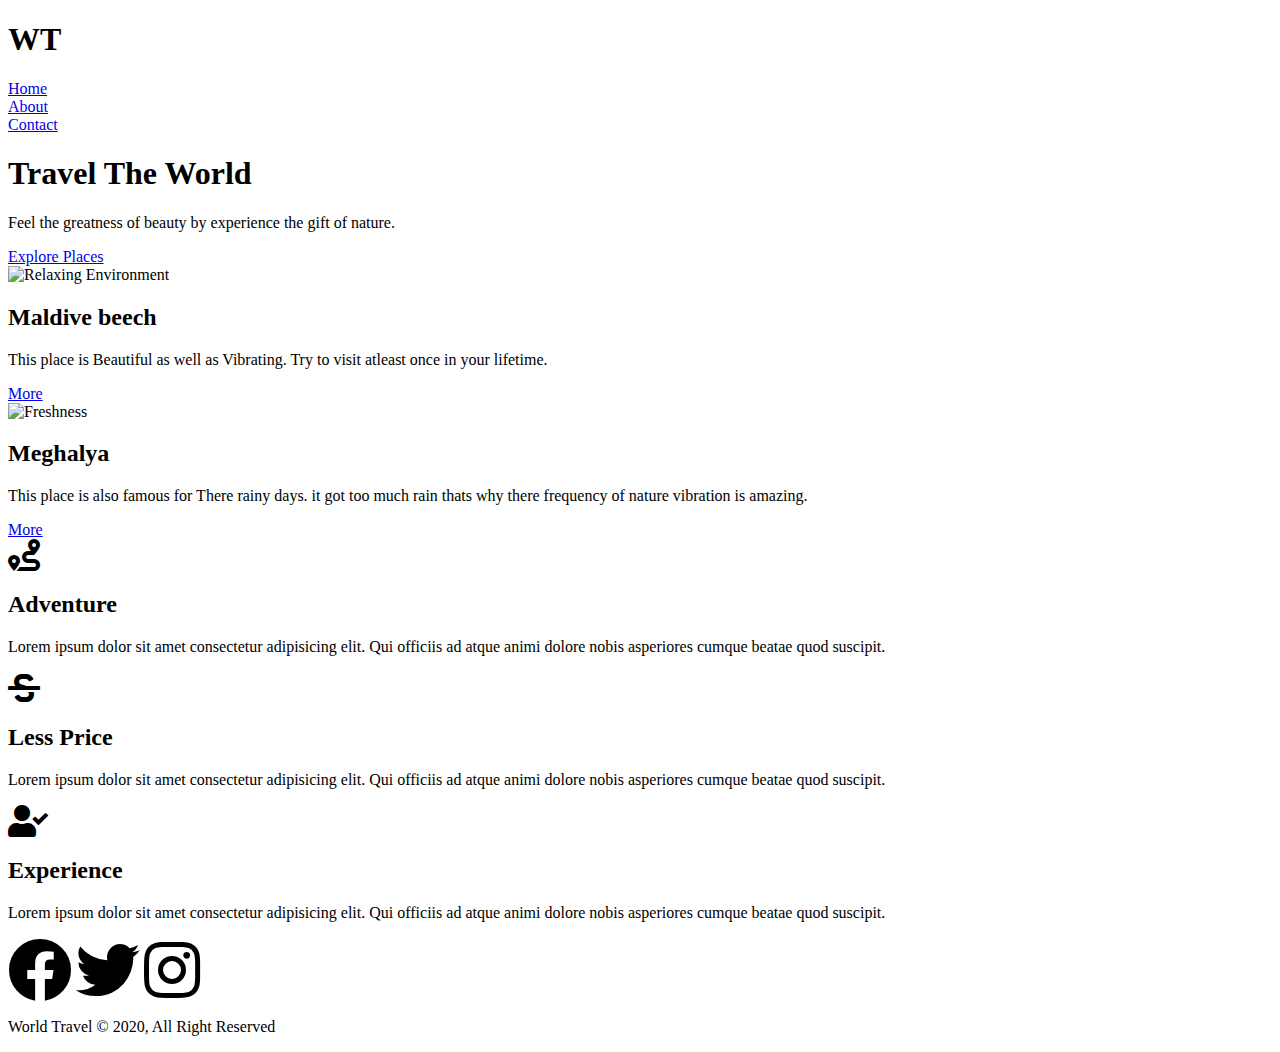
==== index.html @ efcb1f39 "Add files via upload" ====
<!DOCTYPE html>
<html lang="en">
<head>
    <meta charset="UTF-8">
    <meta http-equiv="X-UA-Compatible" content="IE=edge">
    <meta name="viewport" content="width=device-width, initial-scale=1.0">
    <link rel="stylesheet" href="./CSS/style.css">
    <!-- <script src="https://kit.fontawesome.com/043259b649.js" crossorigin="anonymous"></script> -->
    <link rel="stylesheet" href="https://cdnjs.cloudflare.com/ajax/libs/font-awesome/5.15.4/css/all.min.css" integrity="sha512-1ycn6IcaQQ40/MKBW2W4Rhis/DbILU74C1vSrLJxCq57o941Ym01SwNsOMqvEBFlcgUa6xLiPY/NS5R+E6ztJQ==" crossorigin="anonymous" referrerpolicy="no-referrer" />
    <title>TRAVEL WEBSITE | WELCOME</title>
</head>
<body>
    <header class="header">
        <nav class="navbar">
            <div class="container">

                <h1 class="logo lg-heading text-light">WT</h1>
                <ul class="nav-items"></ul>
                    <li class="nav-item"><a href="./index.html">Home</a></li>
                    <li class="nav-item"><a href="./about.html">About</a></li>
                    <li class="nav-item"><a href="./contact.html">Contact</a></li>
            </div>
        </nav>
        <div class="header-content">
            <h1 class="lg-heading text-light">Travel The World</h1>
            <p class="text-light">Feel the greatness of beauty by experience the gift of nature.</p>
            <a href="#explore-places" class="btn btn-primary text-red">Explore Places</a>
        </div>
    </header>

    <section class="showcase" id="explore-places">
        <div class="container">

            <div class="row row1">
                 <div class="img-box">
                    <img src="./img/maldives-3220702_1920.jpg" alt="Relaxing Environment">
                 </div>
                 <div class="text-box">
                    <h2 class="text-black">Maldive beech</h2>
                    <p class="text-gray">This place is Beautiful as well as Vibrating. Try to visit atleast once in your lifetime.</p>
                    <a href="./about.html" class="btn btn-secondary ">More</a>
                 </div>
            </div>
            <div class="row row2">
                 <div class="img-box">
                    <img src="./img/rain-1869119_1920.jpg" alt="Freshness ">
                 </div>
                 <div class="text-box">
                    <h2 class="text-black" > Meghalya </h2>
                    <p class="text-gray">This place is  also famous for There rainy days. it got too much rain thats why there frequency of nature vibration is amazing.  </p>
                    <a href="./about.html" class="btn btn-secondary ">More</a>
                 </div>
                
            </div>
        </div>
    </section>
    <section class="features">
        <div class="container">
            <div class="box-wrapper">
                <div class="box box-1">
                    <i class="fas fa-route fa-2x text-red "></i>
                  <h2 class="md-heading">Adventure</h2>
                    <p>Lorem ipsum dolor sit amet consectetur adipisicing elit. Qui officiis ad atque animi dolore nobis asperiores cumque beatae quod suscipit.</p>
                </div>
                <div class="box box-2">
                    <i class="fas fa-strikethrough fa-2x"></i>
                  <h2 class="md-heading">Less Price</h2>
                    <p>Lorem ipsum dolor sit amet consectetur adipisicing elit. Qui officiis ad atque animi dolore nobis asperiores cumque beatae quod suscipit.</p> 
                </div>
                <div class="box box-3">
                    <i class="fas fa-user-check fa-2x text-red "></i>
                   <h2 class="md-heading">Experience</h2>
                   <p>Lorem ipsum dolor sit amet consectetur adipisicing elit. Qui officiis ad atque animi dolore nobis asperiores cumque beatae quod suscipit.</p>
                </div>
            </div>
        </div>
        
            
       
    </section>
    <footer class="footer">
       <div class="social-media-links">
        <i class="fab fa-facebook fa-4x"></i>
        <i class="fab fa-twitter fa-4x"></i>
        <i class="fab fa-instagram fa-4x"></i>

       </div>

       <p>World Travel &copy; 2020, All Right Reserved</p>

       
        

    </footer>
</body>
</html>
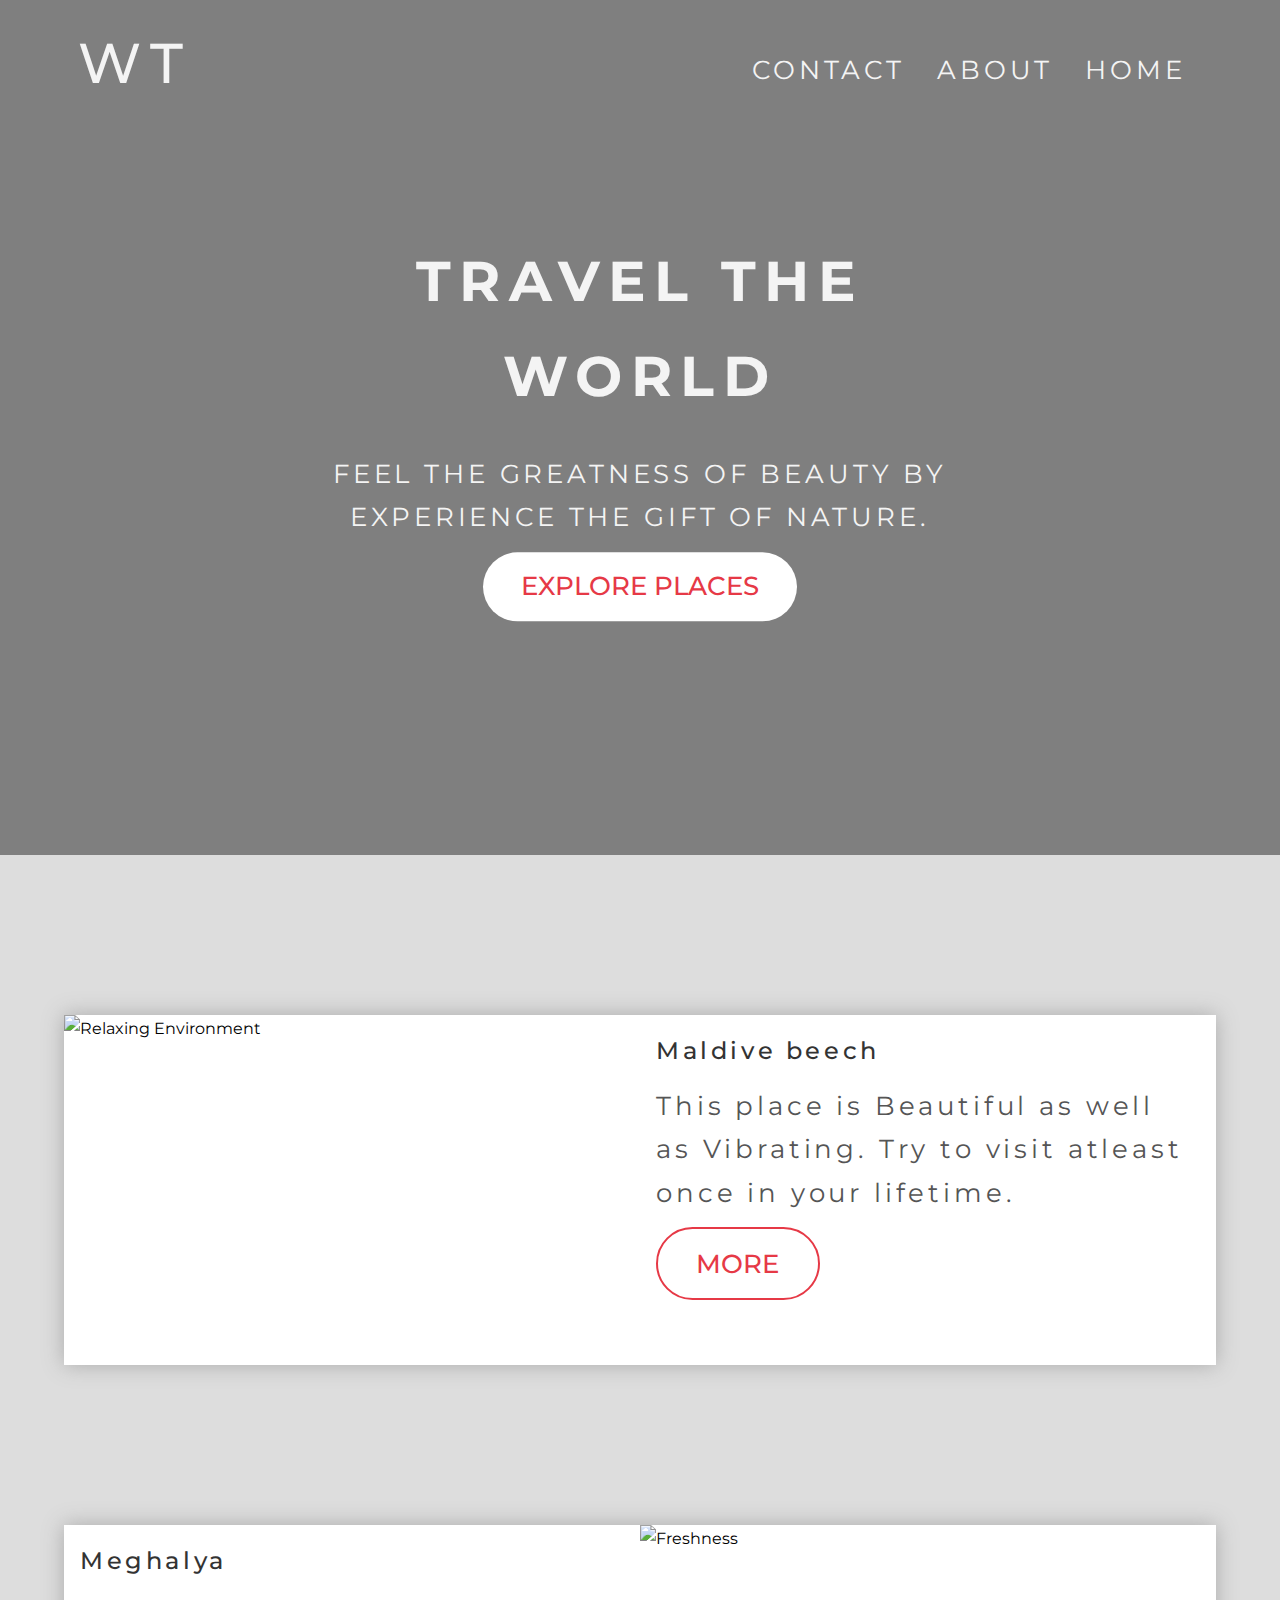
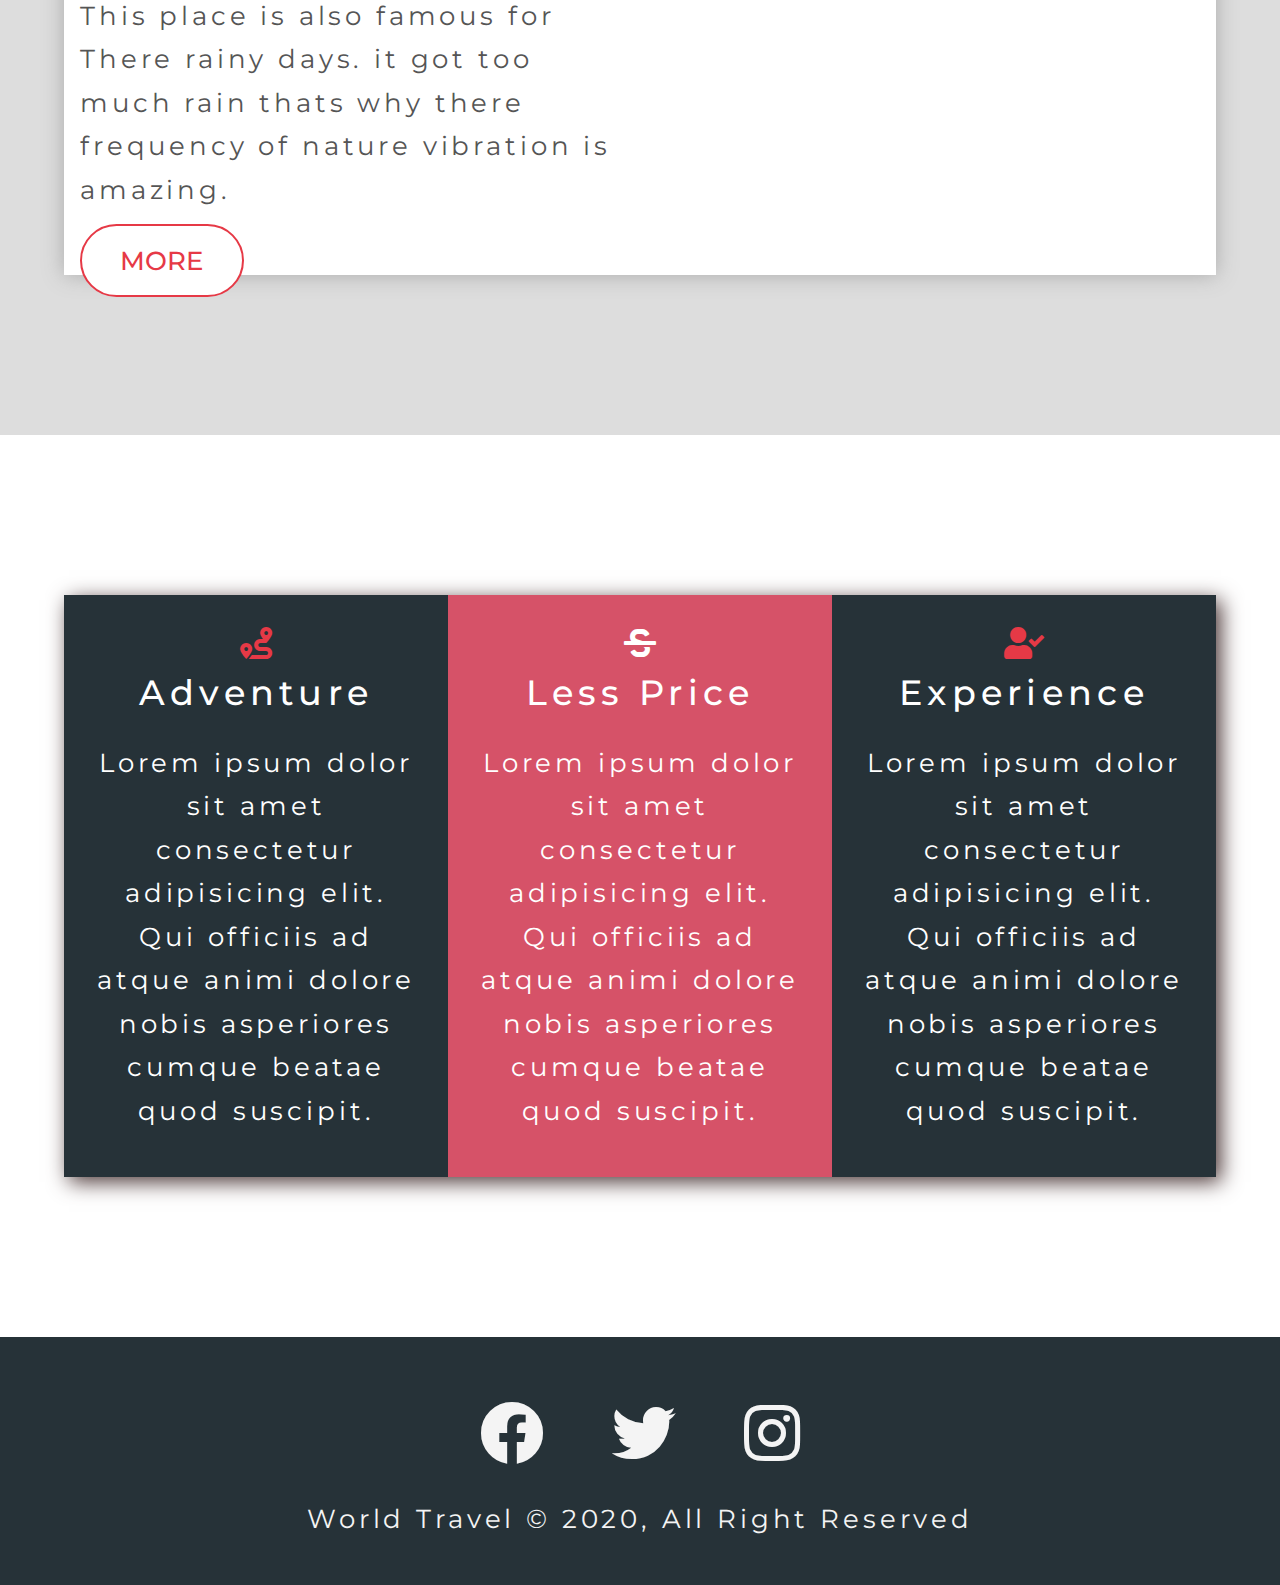
==== commit faa242ad: "Update index.html" ====
--- a/index.html
+++ b/index.html
@@ -4,7 +4,7 @@
     <meta charset="UTF-8">
     <meta http-equiv="X-UA-Compatible" content="IE=edge">
     <meta name="viewport" content="width=device-width, initial-scale=1.0">
-    <link rel="stylesheet" href="./CSS/style.css">
+    <link rel="stylesheet" href="style.css">
     <!-- <script src="https://kit.fontawesome.com/043259b649.js" crossorigin="anonymous"></script> -->
     <link rel="stylesheet" href="https://cdnjs.cloudflare.com/ajax/libs/font-awesome/5.15.4/css/all.min.css" integrity="sha512-1ycn6IcaQQ40/MKBW2W4Rhis/DbILU74C1vSrLJxCq57o941Ym01SwNsOMqvEBFlcgUa6xLiPY/NS5R+E6ztJQ==" crossorigin="anonymous" referrerpolicy="no-referrer" />
     <title>TRAVEL WEBSITE | WELCOME</title>
@@ -93,4 +93,4 @@
 
     </footer>
 </body>
-</html>+</html>
--- a/style.css
+++ b/style.css
@@ -0,0 +1,414 @@
+@import url('https://fonts.googleapis.com/css2?family=Montserrat:wght@200;400;500;700&display=swap');
+
+*{
+    margin: 0;
+    padding: 0;
+    box-sizing: border-box;
+}
+/* #############html elemenrt styling############# */
+html{
+    font: 62.5;
+}
+body{
+    font-family: 'Montserrat', sans-serif;
+    line-height: 1.7;
+}
+
+ul li{
+    list-style: none;
+}
+a{
+    font-size: 1.6rem;
+    text-decoration: none;
+}
+p, li{
+    font-size: 1.6rem;
+    margin-bottom: 0.5em;
+    letter-spacing: 0.15em;
+}
+
+h1, h2, h3{
+    margin-bottom: 0.5em;
+    letter-spacing: 0.15em;
+    font-weight: 500;
+}
+
+/* ############utility class############## */
+.container{
+    max-width: 1200px;
+    width: 90%;
+    margin: 0 auto;
+}
+.lg-heading{
+    font-size: 3.5rem;
+}
+.md-heading{
+    font-size: 2.2rem;
+}
+.text-red{
+    color: #e63946;
+}
+.text-light{
+    color: #f4f4f4;
+}
+.text-black{
+    color: #333;
+}
+.text-gray{
+    color: #555;
+}
+.bg-dark{
+    background-color: #263238;
+}
+.btn{
+    display: inline-block;
+    padding: 0.5em 1.5em;
+    font-weight: 500;
+    text-transform: uppercase;
+    margin: o.5em;
+}
+.btn-primary{
+    background-color: #fff;
+    border-radius: 100px;
+}
+.btn-primary:hover{
+    background-color:#ddd;
+}
+.btn-secondary{
+    border: 2px solid #e63946;
+    border-radius: 1.5em;
+    color: #e63946;
+    background-color: #fff;
+}
+.btn-secondary:hover{
+    background-color: #ddd;
+}
+/* ####################header styling########### */
+.header{
+    position: relative;
+    height: 95vh;
+    background: linear-gradient(rgba(0,0,0,0.5),rgba(0,0,0,0.5)),url('../img/mckenzie-river-5129717_1920.jpg');
+    background-position: center;
+    background-size: cover;
+    background-repeat: no-repeat;
+}
+
+.navbar{
+   
+    padding: 1rem;
+}
+
+
+ .navbar .logo{
+     float: left;
+     padding-right: 40%;
+}
+ .navbar .nav-item{
+    float: right;
+    margin-top: 1rem;
+}
+
+ .navbar .nav-item{
+    display: inline-block;
+    padding: 1rem;
+    text-transform: uppercase;
+}
+.navbar a:link,
+.navbar a:visited{
+    color: #f4f4f4;
+}
+.navbar a{
+    padding-bottom: 0.3rem;
+}
+
+.navbar a:hover{
+    border-bottom: 1px solid #fff;
+}
+.navbar::after{
+    content: '';
+    display: block;
+    clear: both;
+}
+/* ######################## header content styling ############### */
+.header-content{
+    position: absolute;
+    text-align: center;
+    
+    top: 50%;
+    left: 50%;
+    transform: translate(-50%, -50%);
+    background: linear-gradient(rgba(0,0,0,0.2), regba(0,0,0,0.2));
+}
+.header-content h1{
+      text-transform: uppercase;
+      font-weight: 700;
+}
+.header-content p{
+    text-transform: uppercase;
+}
+
+/* ################# showcase section styling ################## */
+.showcase{
+    background: #ddd;
+    padding: 10rem 0;
+}
+.row{
+    height: 350px;
+  
+    background-color: #fff;
+    box-shadow: 0px 0px 20px 0px #aaa;
+}
+.row1{
+    margin-bottom: 10rem;
+}
+.row1 .img-box, .row2 .text-box{
+    float: left;
+    width: 50%;
+    
+}
+.row2 .img-box, .row1 .text-box{
+    float: right;
+    width: 50%;
+}
+.row .img-box{
+    
+    height: 100%;
+
+}
+.row .text-box{
+ 
+    padding: 1rem;
+   
+
+}
+.row .img-box img{
+    display: inline-block;
+    width: 100%;
+    height: 100%;
+    object-fit: cover;
+}
+.row:after{
+    content: '';
+    display: block;
+    clear: both;
+}
+/* ################ FEATURE SECTION ################### */
+.features{
+    padding: 10rem 0;
+}
+.box-wrapper{
+  box-shadow: 5px 5px 20px 0px rgb(75, 54, 54);
+}
+.box{
+    width: 33.33333%;
+    float: left;
+   
+    padding: 2rem;
+    text-align: center;
+}
+.box-1, .box-3{
+    background-color: #263238;
+    color: #fff;
+}
+.box-2{
+    background-color: rgb(214, 82, 104);
+    color: #fff;
+}
+.box-wrapper::after{
+    content: '';
+    display: block;
+    clear: both;
+}
+/* ############## footer styling ############### */
+.footer{
+    background-color: #263238;
+    color: #f4f4f4;
+    padding: 2rem;
+    text-align: center;
+}
+.social-media-links i{
+    margin: 2rem;
+}
+/* ################ABOUT PAGE STYLING ############## */
+.about{
+    padding: 3rem 0;
+}
+/* .about-heading{
+    
+    border-bottom: 6px solid #a63946;
+
+} */
+.about-heading::after{
+    content: '';
+    display: block;
+    border: 3px solid #e63946;
+    width: 100%;
+}
+/* ############### about-wrapper styling ########## */
+.about-wrapper{
+    
+    text-align: center;
+    margin-top: 2rem;
+}
+.about-wrapper .left{
+     float: left;
+     width: 50%;
+}
+.about-wrapper .right{
+    float: right;
+    width: 50%;
+}
+.about-wrapper::after{
+    content: '';
+    display: block;
+    clear: both;
+}
+.about-wrapper li::before{
+    content: '\2713';
+    color: rgb(201, 60, 60);
+    font-weight: bold;
+    padding-right: 1rem;
+}
+/* ############# count styling ############## */
+.counts{
+    margin-top: 3rem;
+   
+}
+.count-item{
+    
+    width: 25%;
+    float: left;
+    text-align: center;
+}
+.counts::after{
+
+    content: '';
+    display: block;
+    clear: both;
+}
+.count-item span{
+    font-size: 3rem;
+    font-weight: 700;
+    color: #e63946;
+}
+.count-item p{
+    font-weight: 700;
+    color: #555;
+    font-size: 1.8rem;
+}
+/* ################### banner styling ################ */
+.cta-banner{
+    background-color: rgb(214, 82, 104);
+    color: #f4f4f4;
+    padding: 1rem;
+    box-shadow: 5px 5px 10px rgba(0, 0, 0, 0.5);
+    margin-top: 3rem;
+}
+.cta-banner-left{
+    width: 60%;
+    float: left;
+}
+.cta-banner-right{
+    width: 40%;
+    float: right;
+    text-align: right;
+
+}
+.cta-line{
+    font-weight: 700;
+    font-size: 2rem;
+    margin-top: 1.6rem;
+}
+.btn-cta{
+    text-align: center;
+    display: inline-block;
+    font-weight: 700;
+    font-size: 3rem;
+    text-transform: uppercase;
+    border: 4px solid white;
+    padding: 0.2em 0.5em;
+    color: #f4f4f4;
+    
+}
+.cta-banner::after{
+    content: '';
+    display: block;
+    clear: both;
+}
+/* ########### contact form ############# */
+.contact-form{
+    padding: 5rem 0;
+    font-size: 1rem;
+    background: #f7f7f7;
+}
+
+.form-wrapper::after{
+    content: '';
+    display: block;
+    clear: both;
+}
+.form-wrapper .company-address{
+    height: 760px;
+    border: 4px dotted green;
+    width: 49%;
+    float: left;
+}
+.form-wrapper .company-address i{
+    display: inline-block;
+    margin-right: 1rem;
+}
+.form-wrapper .company-address h2{
+    display: inline-block;
+    text-transform: uppercase;
+}
+.form-wrapper .address-group{
+    margin-bottom: 2rem;
+}
+
+/* ################ form styling ############### */
+
+.form-wrapper .form{
+    height: 760px;
+    font-size: 1.5rem;
+    background: #fff;
+  
+    width: 49%;
+    float: right;
+}
+.form h1::after{
+    content: '';
+    display: block;
+    border: 2px solid #e63946;
+    width: 100%;
+}
+.form-wrapper .form label{
+    display: block;
+}
+.form-wrapper .form-input{
+    padding: 0.5rem;
+    width: 100%;
+}
+.form-wrapper .form .form-group{
+    margin-bottom: 1.2rem;
+}
+.form-wrapper .form label::after{
+    content: '';
+    color: #e63946;
+}
+.form-wrapper .form .textarea{
+    width: 100%;
+    height: 300px;
+    padding: 1rem;
+}
+.form-btn{
+    display: block;
+    margin: 0 auto;
+    padding: 0.5em 3em;
+    font-size: 1.8rem;
+    text-transform: uppercase;
+    background: #e63946;
+    color: #fff;
+    outline: none;
+    border: none;
+    cursor: pointer;
+}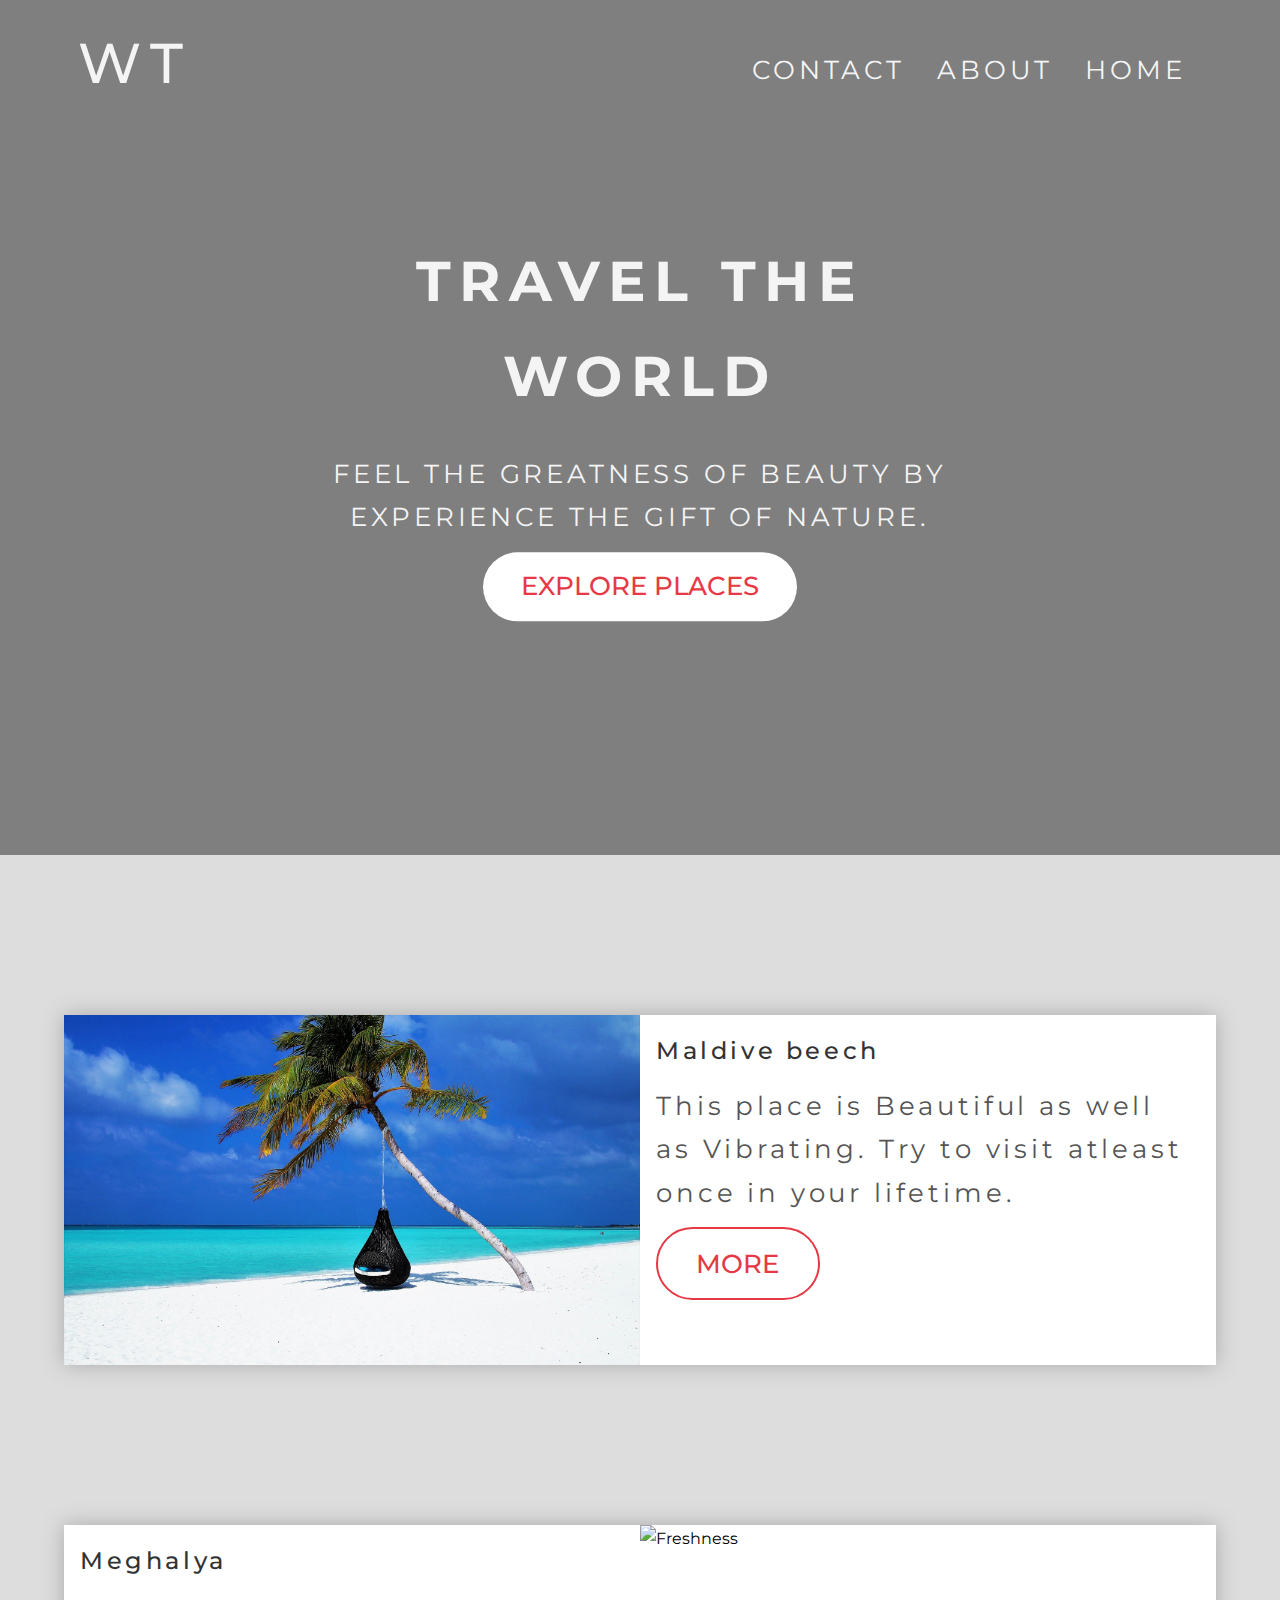
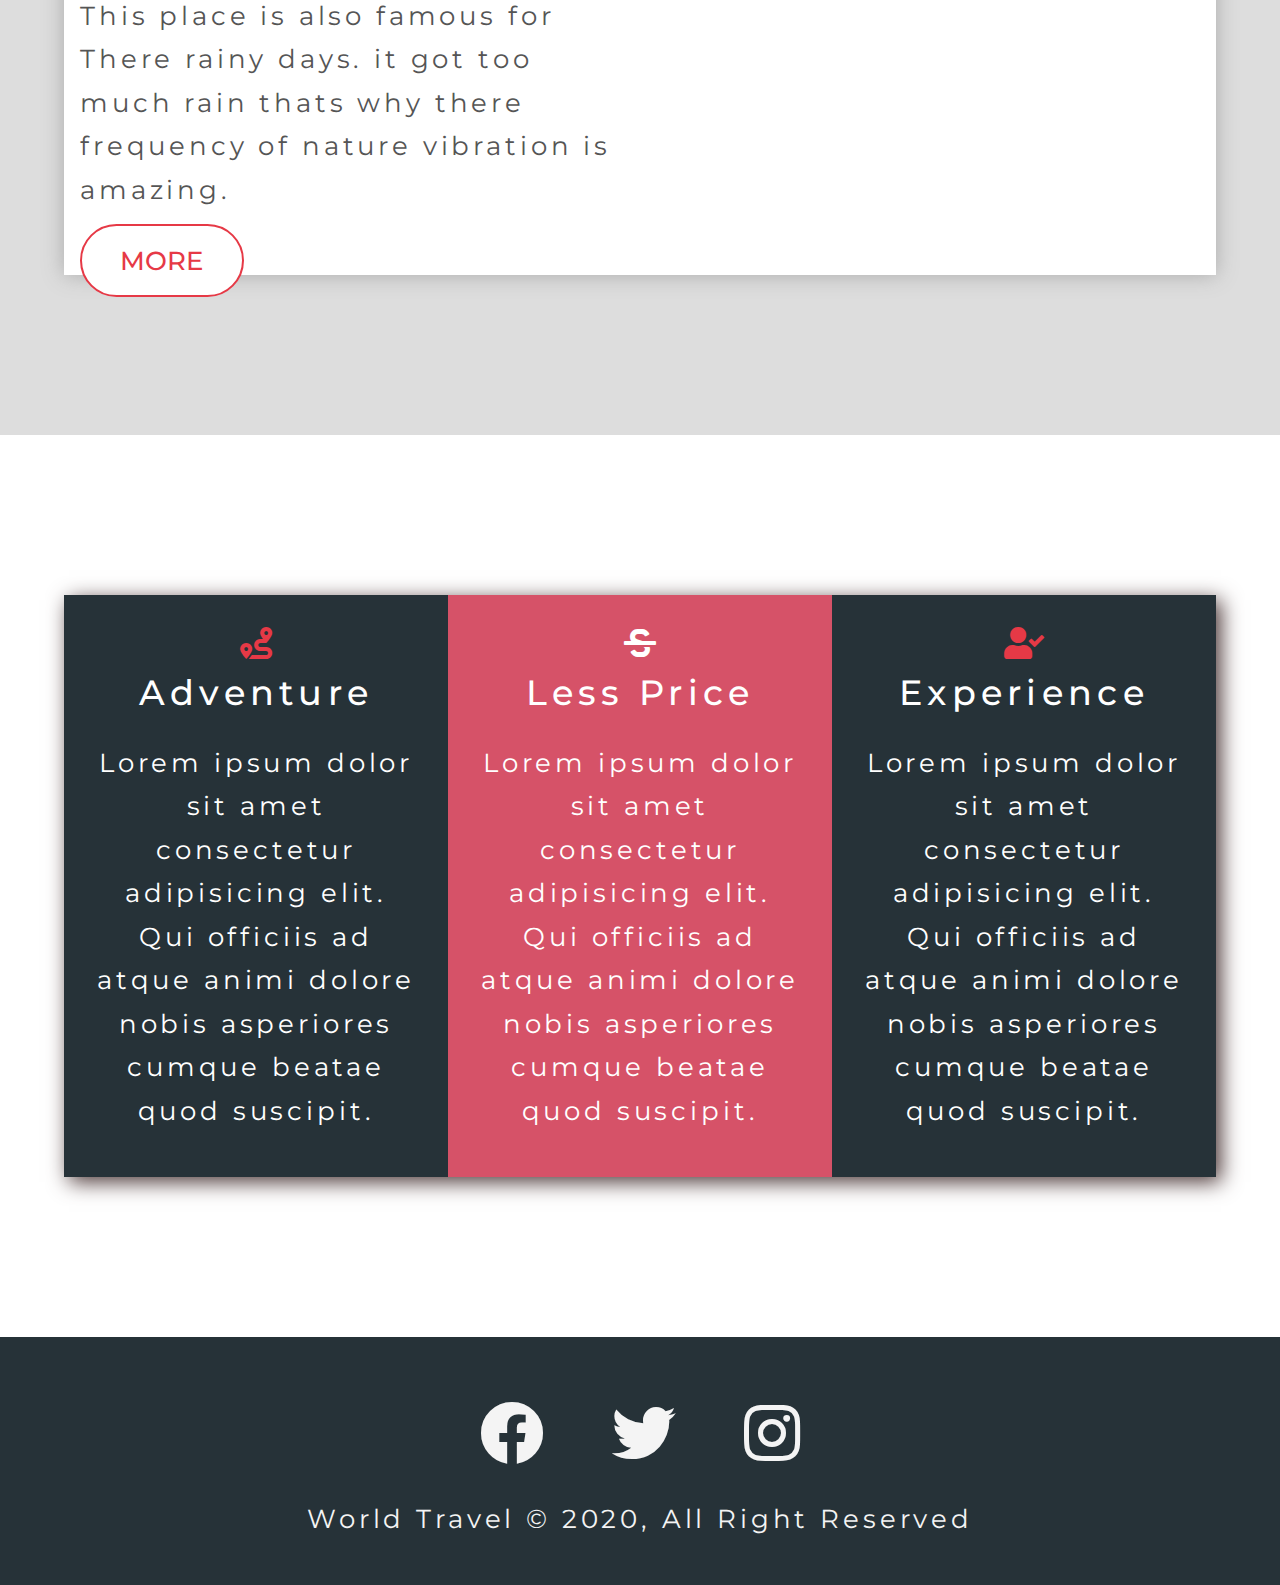
==== commit 6f4caa3b: "Update index.html" ====
--- a/index.html
+++ b/index.html
@@ -33,7 +33,7 @@
 
             <div class="row row1">
                  <div class="img-box">
-                    <img src="./img/maldives-3220702_1920.jpg" alt="Relaxing Environment">
+                    <img src="maldives-3220702_1920.jpg" alt="Relaxing Environment">
                  </div>
                  <div class="text-box">
                     <h2 class="text-black">Maldive beech</h2>
@@ -43,7 +43,7 @@
             </div>
             <div class="row row2">
                  <div class="img-box">
-                    <img src="./img/rain-1869119_1920.jpg" alt="Freshness ">
+                    <img src="img/rain-1869119_1920.jpg" alt="Freshness ">
                  </div>
                  <div class="text-box">
                     <h2 class="text-black" > Meghalya </h2>
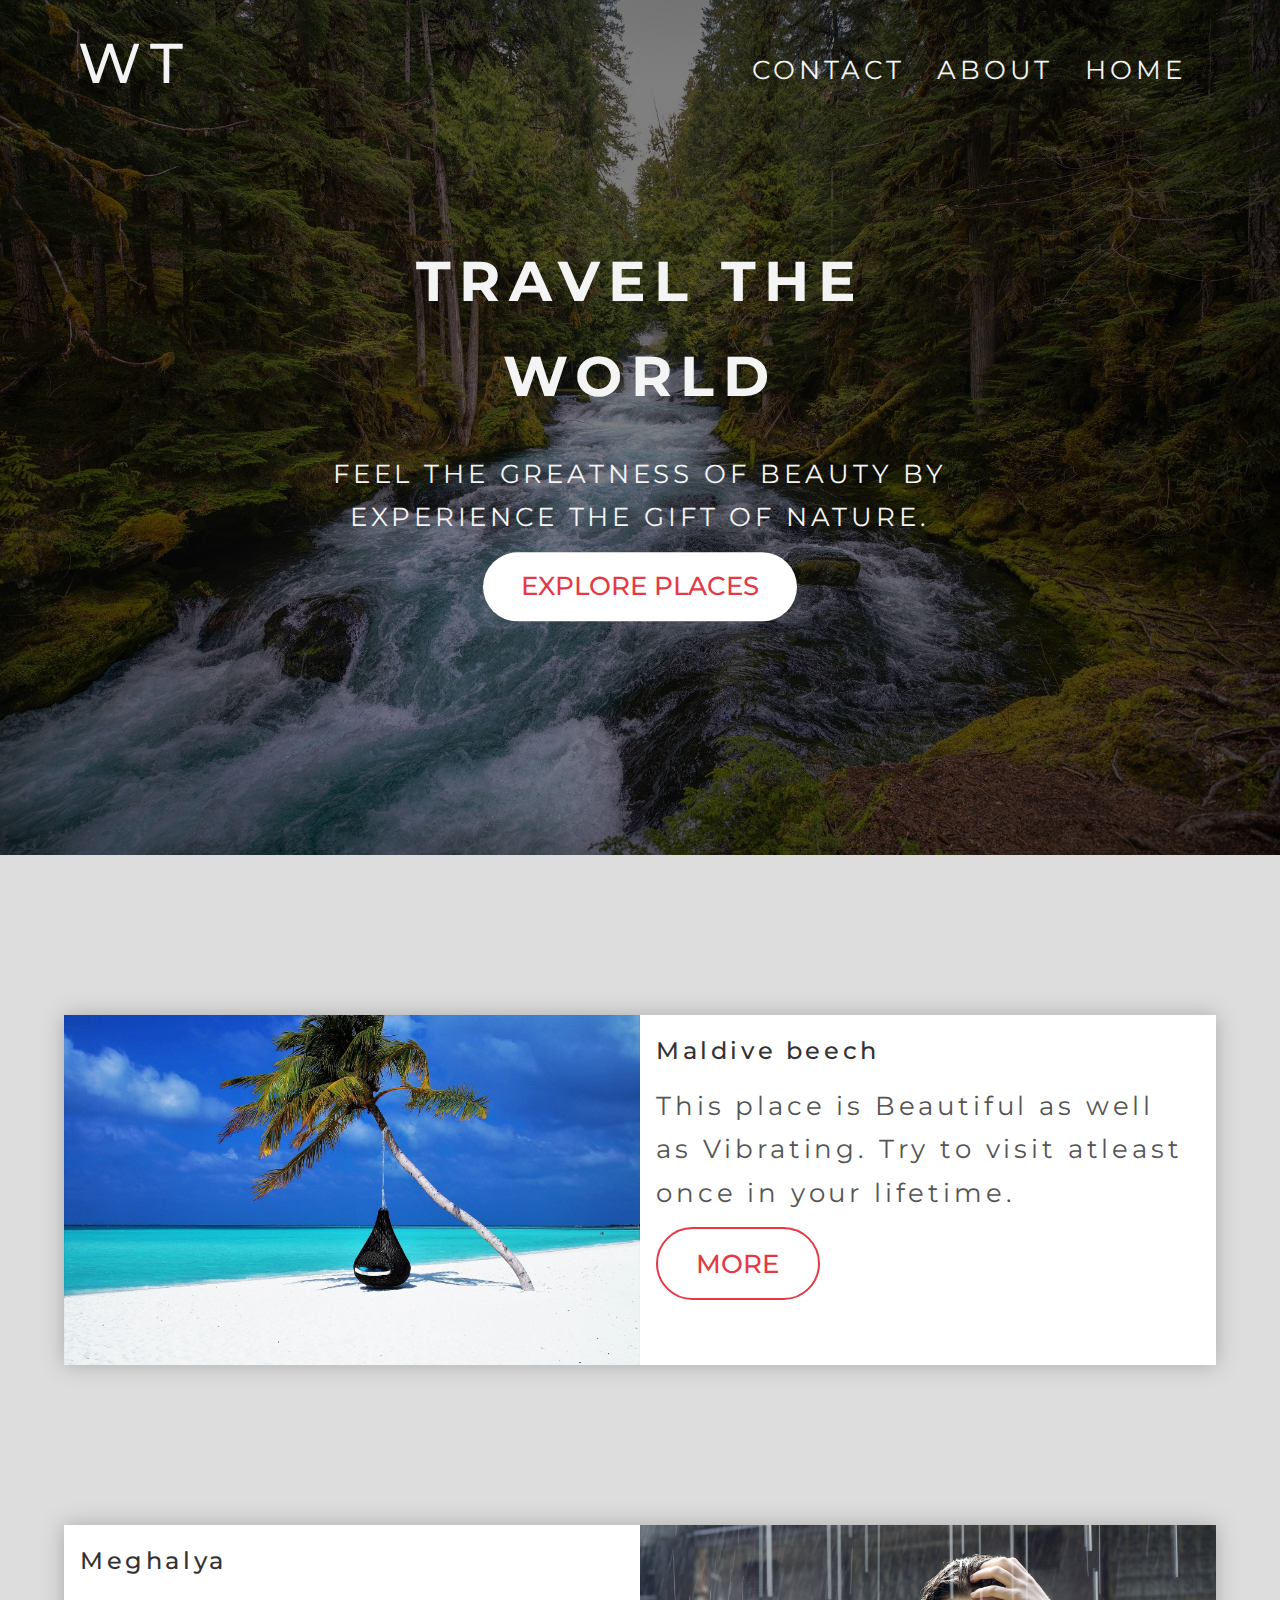
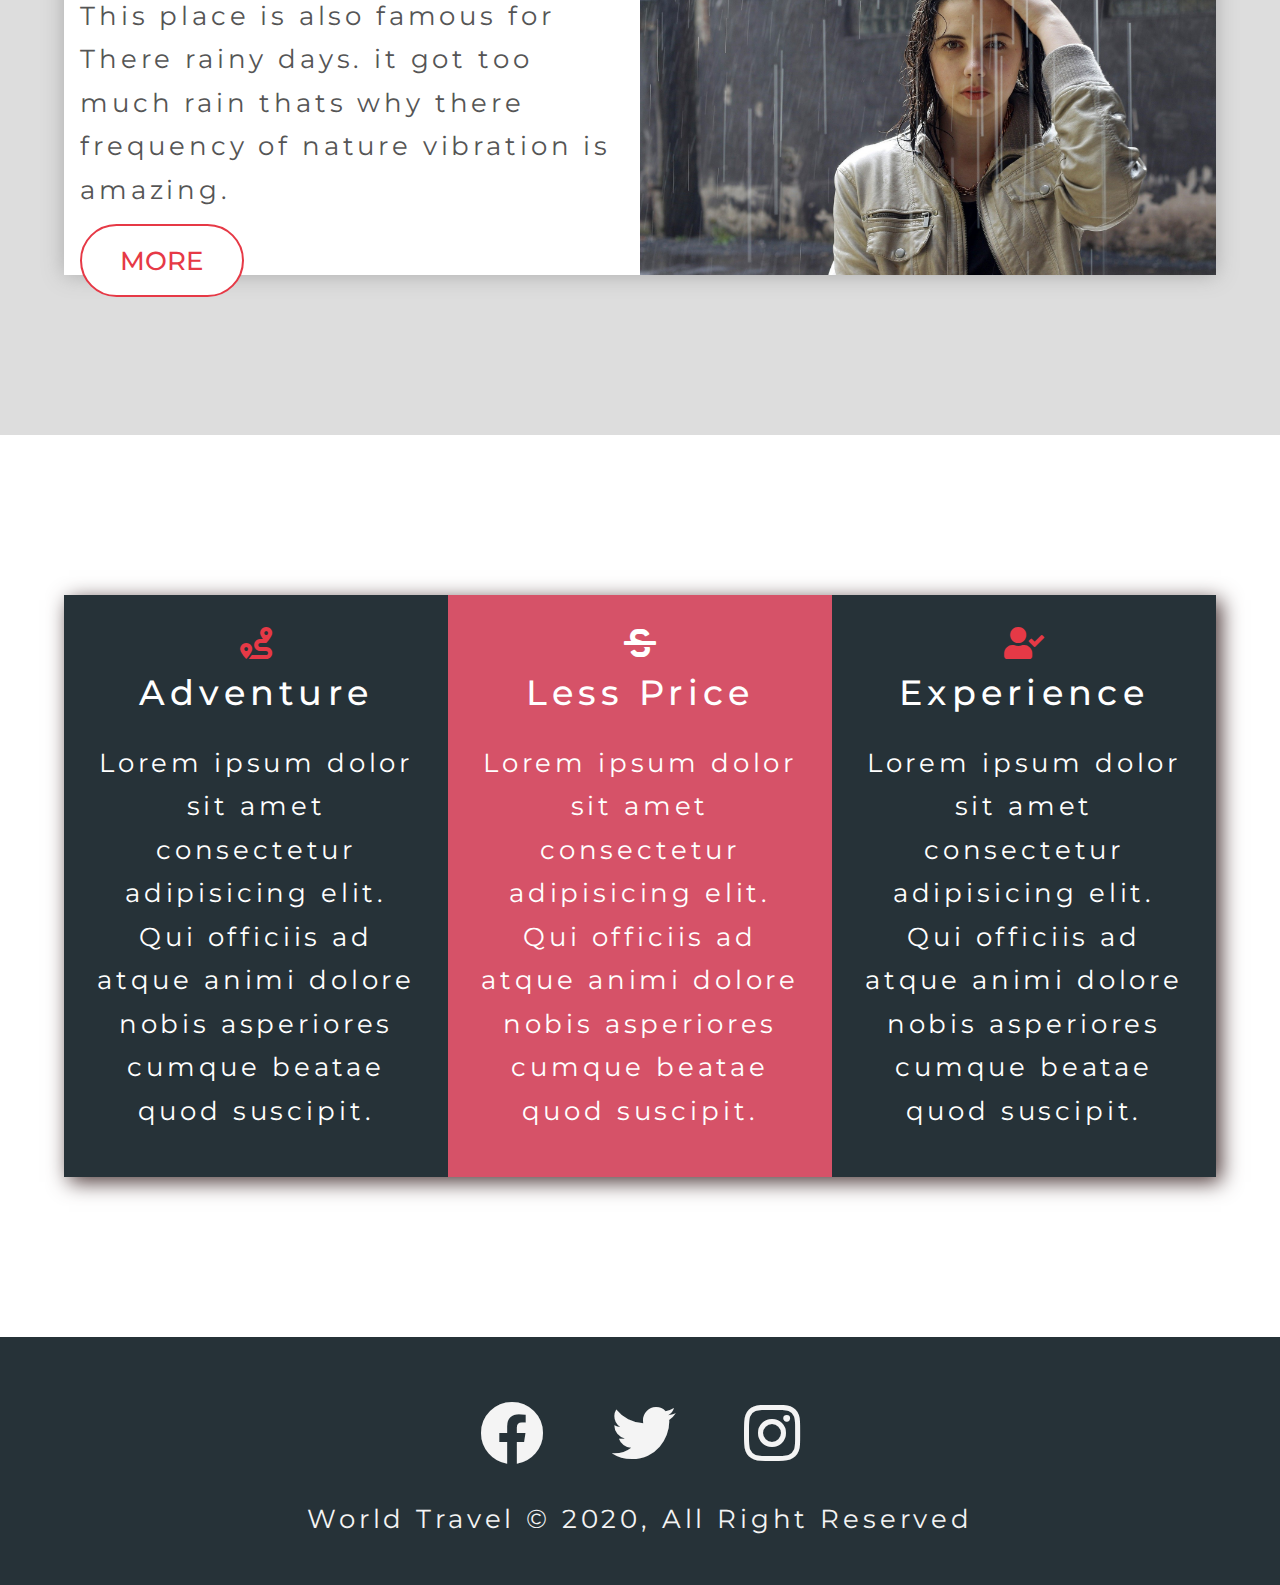
==== commit d0be757a: "Update index.html" ====
--- a/index.html
+++ b/index.html
@@ -43,7 +43,7 @@
             </div>
             <div class="row row2">
                  <div class="img-box">
-                    <img src="img/rain-1869119_1920.jpg" alt="Freshness ">
+                    <img src="rain-1869119_1920.jpg" alt="Freshness ">
                  </div>
                  <div class="text-box">
                     <h2 class="text-black" > Meghalya </h2>
--- a/style.css
+++ b/style.css
@@ -87,7 +87,7 @@
 .header{
     position: relative;
     height: 95vh;
-    background: linear-gradient(rgba(0,0,0,0.5),rgba(0,0,0,0.5)),url('../img/mckenzie-river-5129717_1920.jpg');
+    background: linear-gradient(rgba(0,0,0,0.5),rgba(0,0,0,0.5)),url('mckenzie-river-5129717_1920.jpg');
     background-position: center;
     background-size: cover;
     background-repeat: no-repeat;
@@ -411,4 +411,4 @@
     outline: none;
     border: none;
     cursor: pointer;
-}+}
